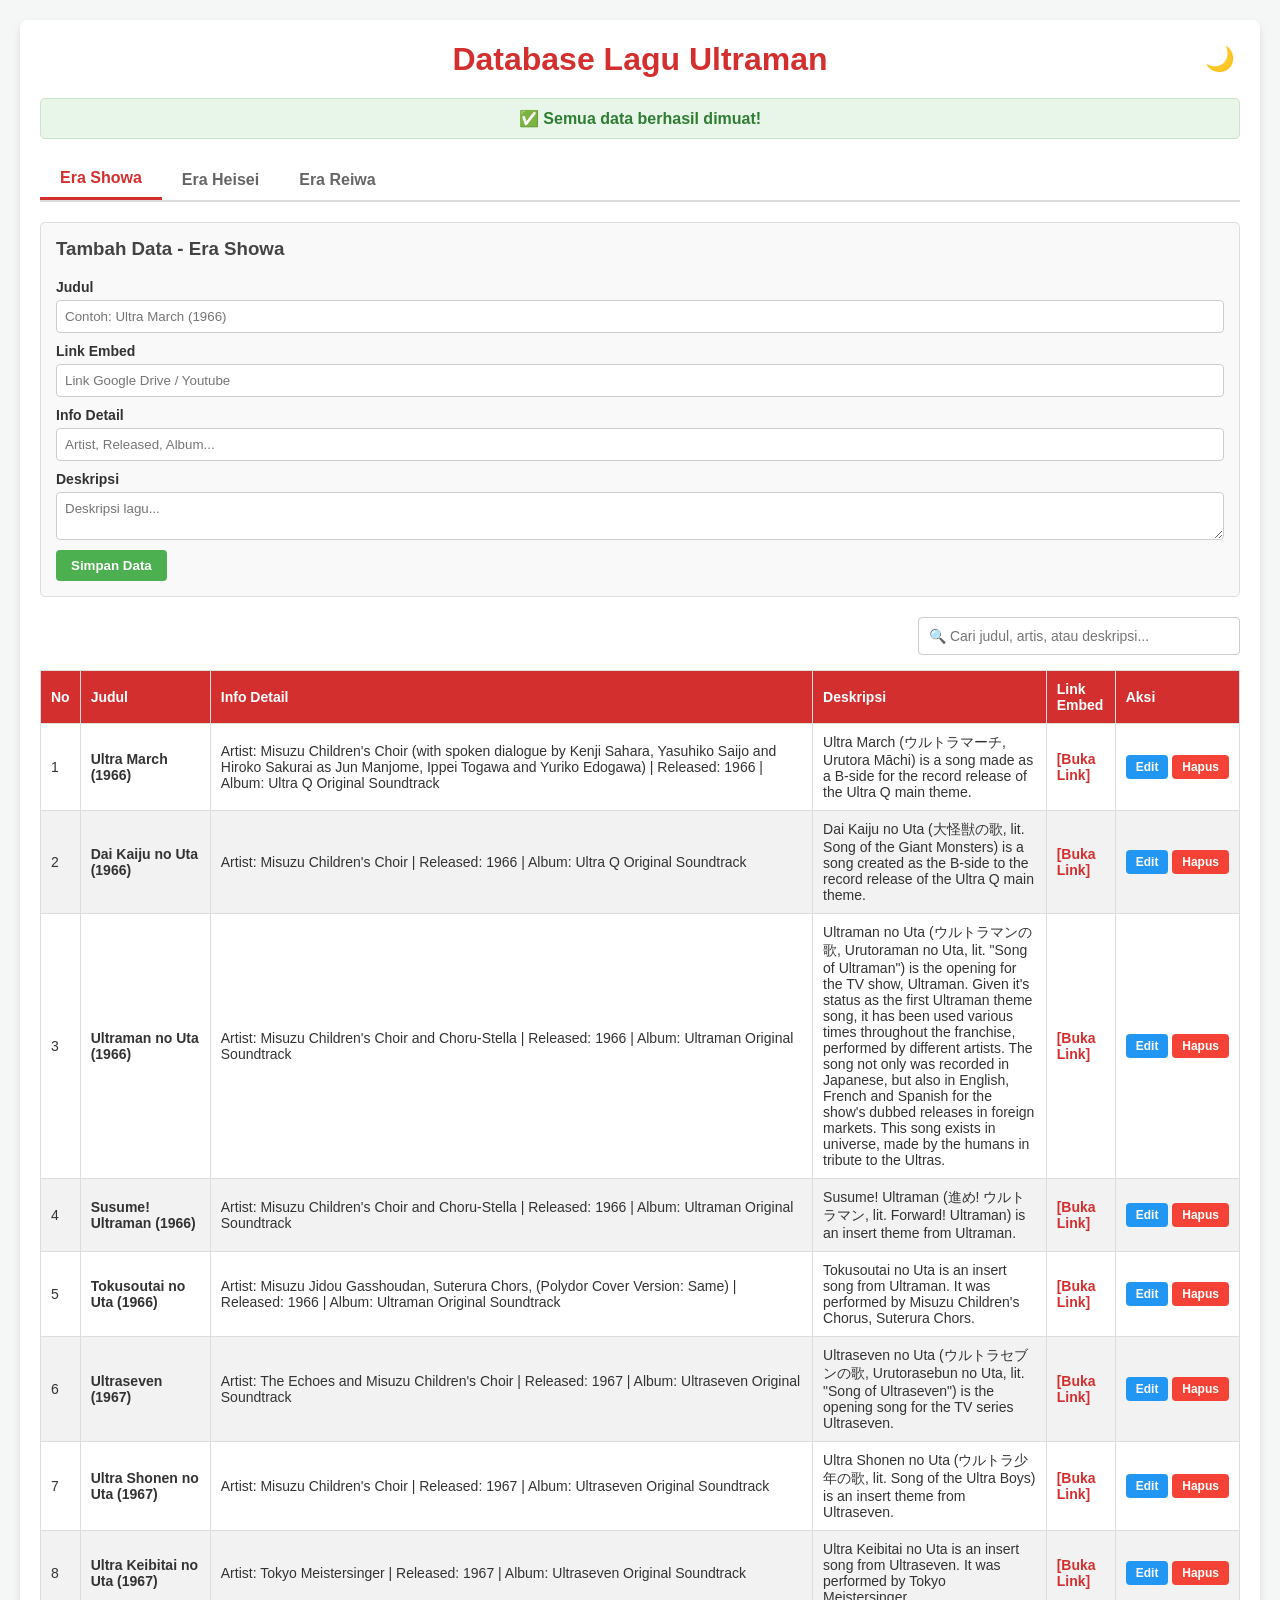
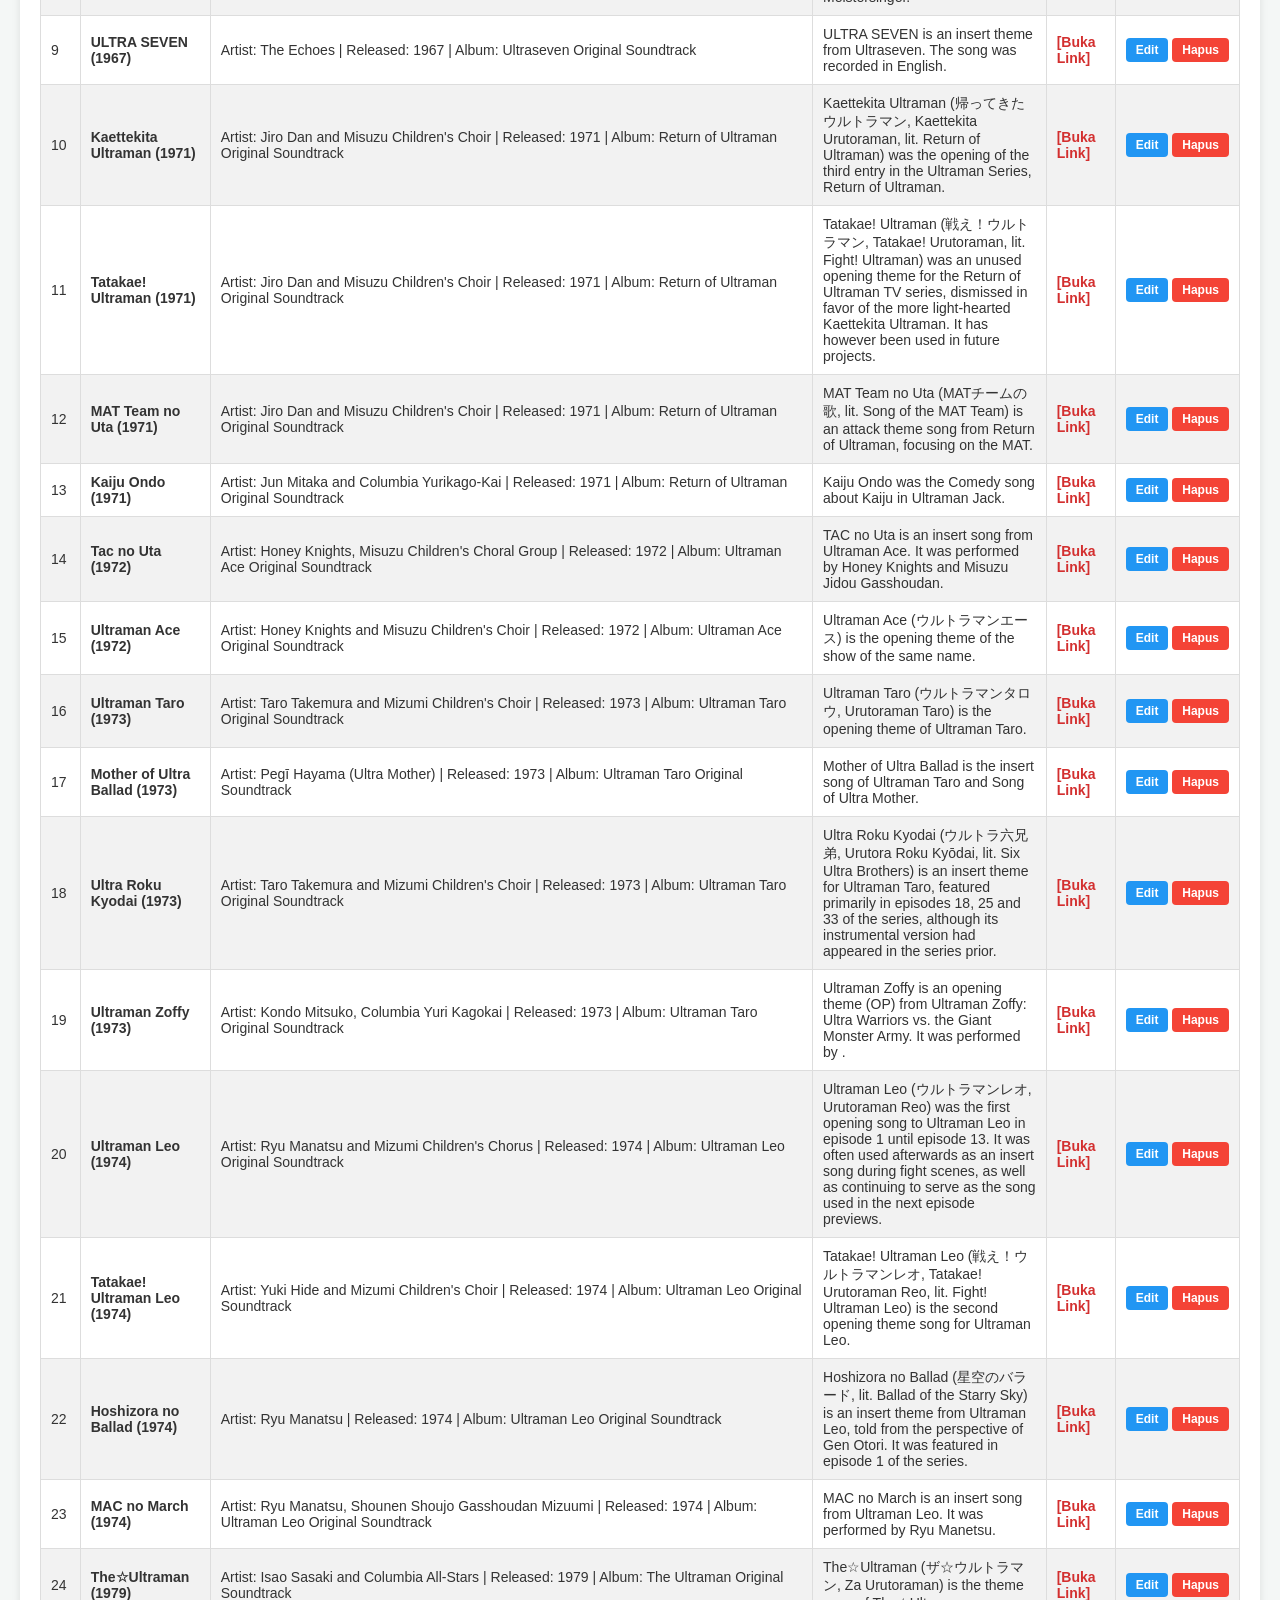
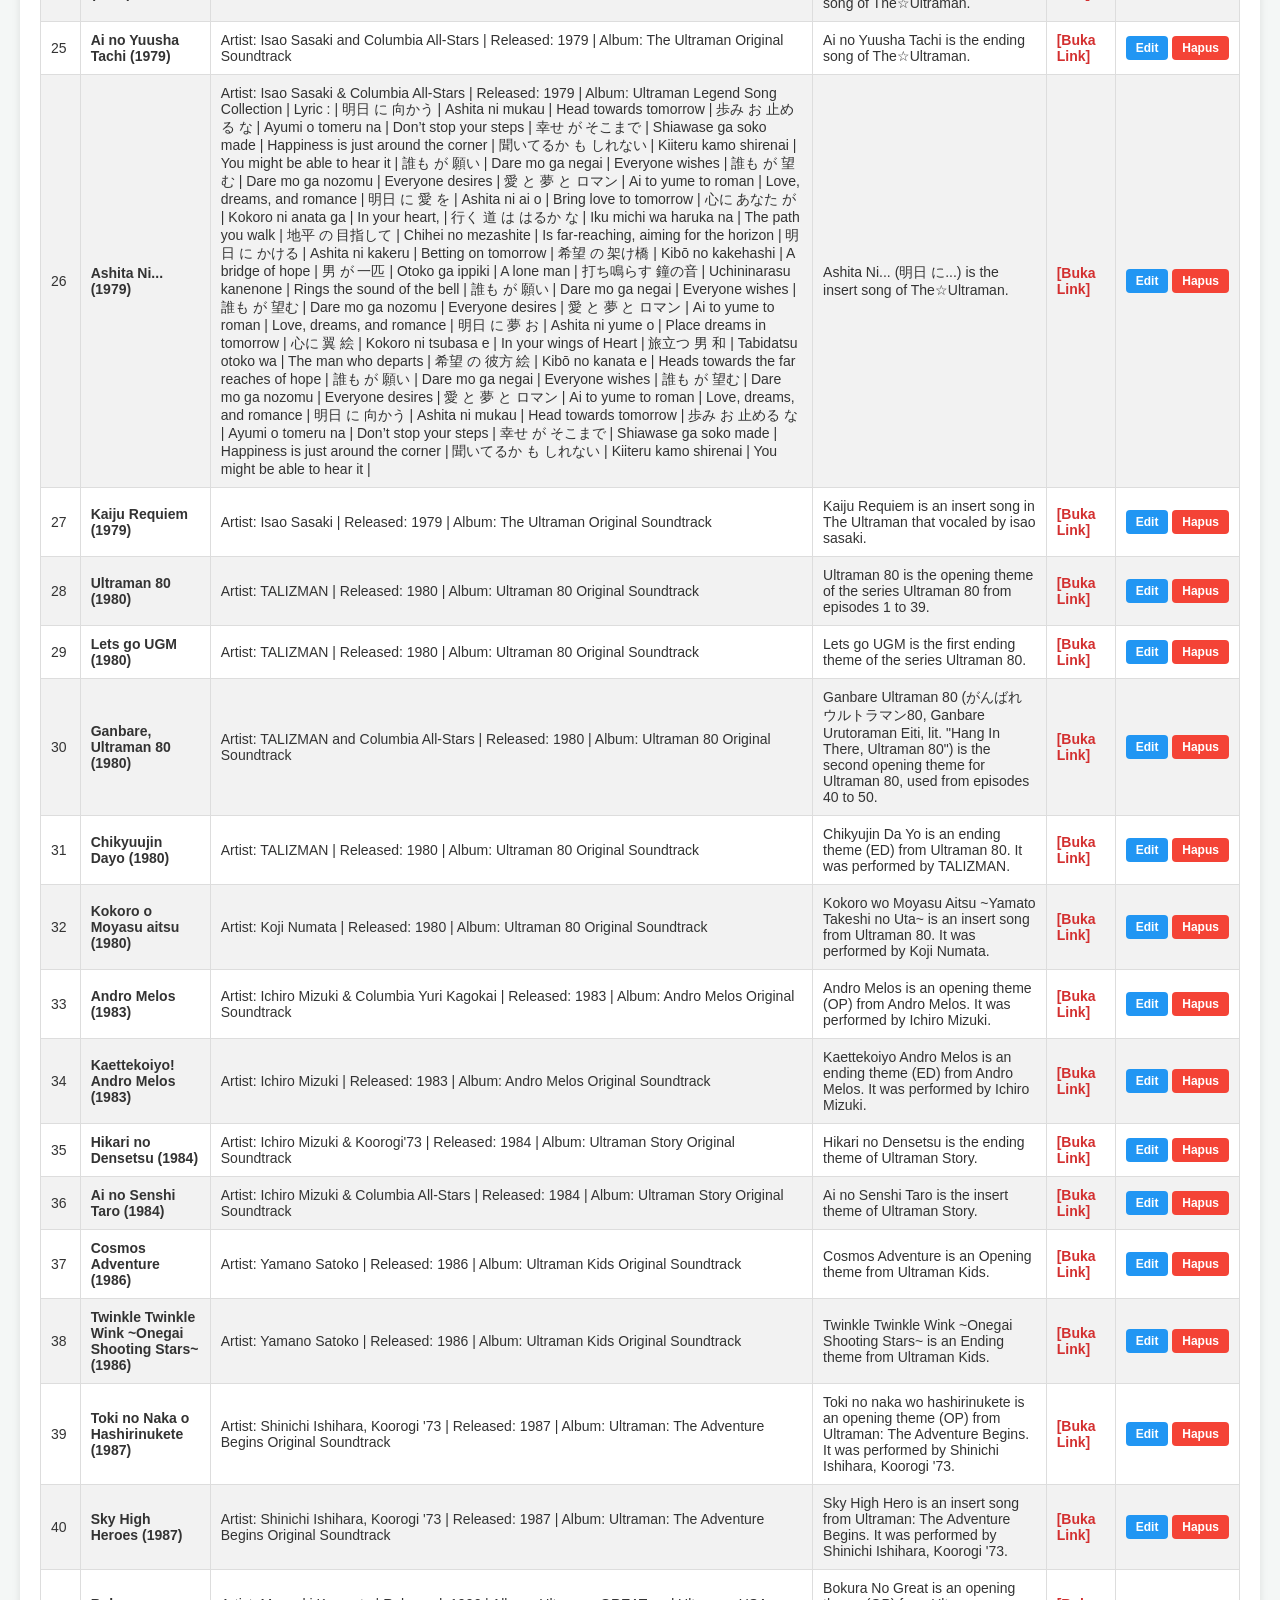
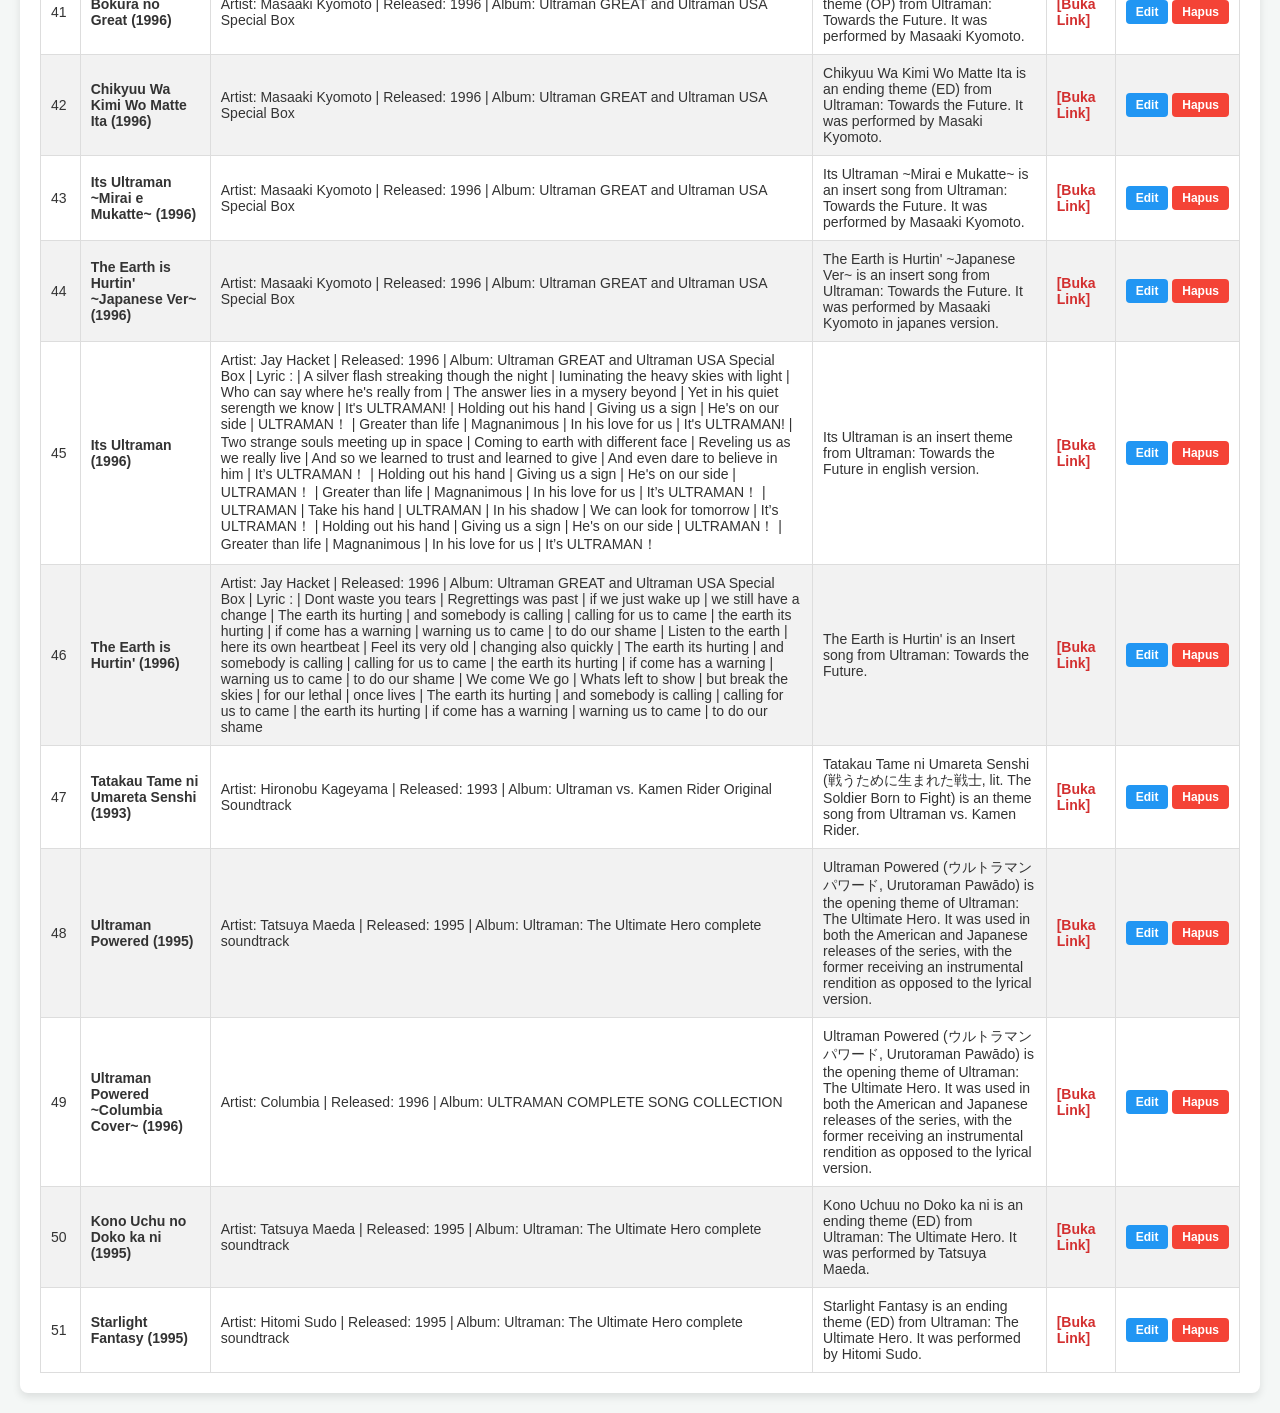
==== edit.html @ 54cb01fc "asda" ====
<!DOCTYPE html>
<html lang="id">
<head>
    <meta charset="UTF-8">
    <meta name="viewport" content="width=device-width, initial-scale=1.0">
    <title>Database Lagu Ultraman (Dark Mode & Search)</title>
    <style>
        /* Base / Light Mode */
        body {
            font-family: 'Segoe UI', Tahoma, Geneva, Verdana, sans-serif;
            background-color: #f4f7f6;
            margin: 0;
            padding: 20px;
            color: #333;
            transition: background-color 0.3s, color 0.3s;
        }
        .header-container {
            display: flex;
            justify-content: space-between;
            align-items: center;
        }
        h1 {
            color: #d32f2f;
            margin: 0;
            flex-grow: 1;
            text-align: center;
        }
        .container {
            max-width: 1200px;
            margin: 0 auto;
            background: #fff;
            padding: 20px;
            border-radius: 8px;
            box-shadow: 0 4px 8px rgba(0,0,0,0.1);
            transition: background-color 0.3s, box-shadow 0.3s;
        }

        /* Toggle Button Styling */
        .theme-toggle {
            background: none;
            border: none;
            font-size: 24px;
            cursor: pointer;
            padding: 5px;
            border-radius: 50%;
            transition: transform 0.2s;
        }
        .theme-toggle:hover {
            transform: scale(1.1);
        }

        /* Status Bar */
        #status-bar {
            background-color: #e3f2fd;
            color: #1565c0;
            padding: 10px;
            border-radius: 5px;
            margin: 20px 0;
            text-align: center;
            font-weight: bold;
            border: 1px solid #bbdefb;
        }

        /* Tabs Styling */
        .tabs {
            display: flex;
            margin-bottom: 20px;
            border-bottom: 2px solid #ddd;
        }
        .tab-btn {
            background: none;
            border: none;
            padding: 10px 20px;
            cursor: pointer;
            font-size: 16px;
            font-weight: bold;
            color: #666;
            outline: none;
            transition: color 0.3s, border-color 0.3s;
        }
        .tab-btn.active {
            color: #d32f2f;
            border-bottom: 3px solid #d32f2f;
        }
        .tab-btn:hover { color: #d32f2f; }

        /* Form Styling */
        .form-container {
            background: #f9f9f9;
            padding: 15px;
            border-radius: 5px;
            margin-bottom: 20px;
            border: 1px solid #ddd;
            transition: background-color 0.3s, border-color 0.3s;
        }
        .form-container h3 {
            margin-top: 0;
            color: #444;
        }
        .form-group {
            display: flex;
            flex-direction: column;
            margin-bottom: 10px;
        }
        .form-group label {
            font-weight: bold;
            margin-bottom: 5px;
            font-size: 14px;
        }
        .form-group input, .form-group textarea {
            padding: 8px;
            border: 1px solid #ccc;
            border-radius: 4px;
            font-family: inherit;
            background-color: #fff;
            color: #333;
            transition: background-color 0.3s, color 0.3s;
        }
        
        /* Buttons */
        .btn {
            padding: 8px 15px;
            border: none;
            border-radius: 4px;
            cursor: pointer;
            font-weight: bold;
            color: white;
        }
        .btn-save { background-color: #4CAF50; }
        .btn-save:hover { background-color: #45a049; }
        .btn-cancel { background-color: #9e9e9e; margin-left: 5px; display: none;}
        .btn-edit { background-color: #2196F3; padding: 5px 10px; font-size: 12px;}
        .btn-delete { background-color: #f44336; padding: 5px 10px; font-size: 12px;}
        
        /* Search Bar */
        .search-container {
            margin-bottom: 15px;
            display: flex;
            justify-content: flex-end;
        }
        .search-container input {
            padding: 10px;
            width: 300px;
            border: 1px solid #ccc;
            border-radius: 4px;
            font-size: 14px;
            background-color: #fff;
            color: #333;
        }

        /* Table Styling */
        table {
            width: 100%;
            border-collapse: collapse;
            margin-top: 10px;
        }
        table, th, td {
            border: 1px solid #ddd;
        }
        th, td {
            padding: 10px;
            text-align: left;
            font-size: 14px;
        }
        th {
            background-color: #d32f2f;
            color: white;
        }
        tr:nth-child(even) { background-color: #f2f2f2; }
        tr:hover { background-color: #e9e9e9; }
        .actions { white-space: nowrap; }
        
        /* Link styling agar bisa diubah warnanya saat dark mode */
        .link-embed {
            color: #d32f2f;
            text-decoration: none;
            font-weight: bold;
        }

        /* ==================================
           DARK MODE STYLES
           ================================== */
        body.dark-mode {
            background-color: #121212;
            color: #e0e0e0;
        }
        body.dark-mode .container {
            background: #1e1e1e;
            box-shadow: 0 4px 8px rgba(0,0,0,0.5);
        }
        body.dark-mode h1 { color: #ef5350; }
        body.dark-mode .form-container h3 { color: #e0e0e0; }
        
        /* Dark Mode Form */
        body.dark-mode .form-container {
            background: #2a2a2a;
            border-color: #444;
        }
        body.dark-mode .form-group input, 
        body.dark-mode .form-group textarea,
        body.dark-mode .search-container input {
            background-color: #333;
            color: #fff;
            border-color: #555;
        }
        
        /* Dark Mode Tabs */
        body.dark-mode .tab-btn {
            color: #aaa;
            border-bottom-color: #444;
        }
        body.dark-mode .tab-btn.active {
            color: #ef5350;
            border-bottom-color: #ef5350;
        }
        body.dark-mode .tab-btn:hover { color: #ef5350; }

        /* Dark Mode Table */
        body.dark-mode table, 
        body.dark-mode th, 
        body.dark-mode td {
            border-color: #444;
        }
        body.dark-mode th { background-color: #c62828; }
        body.dark-mode tr:nth-child(even) { background-color: #242424; }
        body.dark-mode tr:hover { background-color: #333; }
        
        /* Dark Mode Links & Status */
        body.dark-mode .link-embed { color: #ef5350; }
        body.dark-mode #status-bar {
            background-color: #1a3a5a;
            color: #90caf9;
            border-color: #0d47a1;
        }
    </style>
</head>
<body>

<div class="container">
    <div class="header-container">
        <div style="width: 40px;"></div> 
        <h1>Database Lagu Ultraman</h1>
        <button class="theme-toggle" onclick="toggleTheme()" id="theme-btn" title="Ganti Tema">🌙</button>
    </div>
    
    <div id="status-bar">Sedang memuat data CSV dari folder...</div>

    <div class="tabs">
        <button class="tab-btn active" onclick="switchTab('showa')" id="tab-showa">Era Showa</button>
        <button class="tab-btn" onclick="switchTab('heisei')" id="tab-heisei">Era Heisei</button>
        <button class="tab-btn" onclick="switchTab('reiwa')" id="tab-reiwa">Era Reiwa</button>
    </div>

    <div class="form-container">
        <h3 id="form-title">Tambah Data - Era Showa</h3>
        <input type="hidden" id="data-index" value="-1">
        
        <div class="form-group">
            <label>Judul</label>
            <input type="text" id="input-judul" placeholder="Contoh: Ultra March (1966)" required>
        </div>
        <div class="form-group">
            <label>Link Embed</label>
            <input type="text" id="input-link" placeholder="Link Google Drive / Youtube">
        </div>
        <div class="form-group">
            <label>Info Detail</label>
            <input type="text" id="input-info" placeholder="Artist, Released, Album...">
        </div>
        <div class="form-group">
            <label>Deskripsi</label>
            <textarea id="input-deskripsi" rows="2" placeholder="Deskripsi lagu..."></textarea>
        </div>
        
        <div>
            <button class="btn btn-save" onclick="saveData()">Simpan Data</button>
            <button class="btn btn-cancel" id="btn-cancel" onclick="resetForm()">Batal Edit</button>
        </div>
    </div>

    <div class="search-container">
        <input type="text" id="search-input" placeholder="🔍 Cari judul, artis, atau deskripsi..." oninput="renderTable()">
    </div>

    <table>
        <thead>
            <tr>
                <th>No</th>
                <th>Judul</th>
                <th>Info Detail</th>
                <th>Deskripsi</th>
                <th>Link Embed</th>
                <th>Aksi</th>
            </tr>
        </thead>
        <tbody id="table-body">
            </tbody>
    </table>
</div>

<script>
    // Menyimpan data per kategori
    let appData = { showa: [], heisei: [], reiwa: [] };

    // Daftar nama file CSV
    const csvFiles = {
        showa: 'database_ultraman_showa.csv',
        heisei: 'database_ultraman_heisei.csv',
        reiwa: 'database_ultraman_reiwa.csv'
    };

    let currentCategory = 'showa';

    // ============================================
    // FUNGSI TEMA (DARK / LIGHT MODE)
    // ============================================
    function applySavedTheme() {
        if (localStorage.getItem('theme') === 'dark') {
            document.body.classList.add('dark-mode');
            document.getElementById('theme-btn').innerText = '☀️';
        } else {
            document.getElementById('theme-btn').innerText = '🌙';
        }
    }

    function toggleTheme() {
        const body = document.body;
        const btn = document.getElementById('theme-btn');
        
        body.classList.toggle('dark-mode');
        
        if (body.classList.contains('dark-mode')) {
            btn.innerText = '☀️';
            localStorage.setItem('theme', 'dark');
        } else {
            btn.innerText = '🌙';
            localStorage.setItem('theme', 'light');
        }
    }

    // ============================================
    // FUNGSI CSV & CRUD 
    // ============================================
    async function loadAllCSV() {
        const statusBar = document.getElementById('status-bar');
        let errors = [];

        for (let category in csvFiles) {
            try {
                let response = await fetch(csvFiles[category]);
                if (response.ok) {
                    let text = await response.text();
                    prosesCSV(text, category);
                } else {
                    errors.push(`Gagal membaca ${csvFiles[category]}`);
                }
            } catch (error) {
                errors.push(`Error membaca ${csvFiles[category]}: Harap gunakan Web Server (Live Server)`);
            }
        }

        if (errors.length > 0) {
            statusBar.style.backgroundColor = '#ffebee';
            statusBar.style.color = '#c62828';
            statusBar.style.borderColor = '#ffcdd2';
            // Khusus dark mode status bar error
            if(document.body.classList.contains('dark-mode')){
                 statusBar.style.backgroundColor = '#4a1010';
                 statusBar.style.color = '#ff8a80';
                 statusBar.style.borderColor = '#b71c1c';
            }
            statusBar.innerHTML = errors.join('<br>');
        } else {
            statusBar.style.backgroundColor = '#e8f5e9';
            statusBar.style.color = '#2e7d32';
            statusBar.style.borderColor = '#c8e6c9';
            // Khusus dark mode status bar sukses
            if(document.body.classList.contains('dark-mode')){
                 statusBar.style.backgroundColor = '#1b3e20';
                 statusBar.style.color = '#a5d6a7';
                 statusBar.style.borderColor = '#2e7d32';
            }
            statusBar.innerHTML = "✅ Semua data berhasil dimuat!";
            setTimeout(() => { statusBar.style.display = 'none'; }, 3000);
        }
        renderTable();
    }

    function prosesCSV(text, category) {
        let rows = [];
        let currentRow = [];
        let currentCell = '';
        let inQuotes = false;

        for (let i = 0; i < text.length; i++) {
            let char = text[i];
            let nextChar = text[i + 1];

            if (char === '"' && inQuotes && nextChar === '"') {
                currentCell += '"';
                i++;
            } else if (char === '"') {
                inQuotes = !inQuotes;
            } else if (char === ',' && !inQuotes) {
                currentRow.push(currentCell.trim());
                currentCell = '';
            } else if ((char === '\n' || char === '\r') && !inQuotes) {
                if (char === '\r' && nextChar === '\n') i++; 
                currentRow.push(currentCell.trim());
                if (currentRow.join('').trim() !== '') {
                    rows.push(currentRow);
                }
                currentRow = [];
                currentCell = '';
            } else {
                currentCell += char;
            }
        }
        
        if (currentCell || currentRow.length > 0) {
            currentRow.push(currentCell.trim());
            rows.push(currentRow);
        }

        // Masukkan data, Skip header
        for (let i = 1; i < rows.length; i++) {
            let row = rows[i];
            if (row.length >= 4) { 
                appData[category].push({
                    judul: row[0] || "",
                    link: row[1] || "",
                    info: row[2] || "",
                    deskripsi: row[3] || ""
                });
            }
        }
    }

    function switchTab(category) {
        currentCategory = category;
        document.querySelectorAll('.tab-btn').forEach(btn => btn.classList.remove('active'));
        document.getElementById('tab-' + category).classList.add('active');
        
        let categoryName = category.charAt(0).toUpperCase() + category.slice(1);
        document.getElementById('form-title').innerText = "Tambah Data - Era " + categoryName;
        
        document.getElementById('search-input').value = '';
        resetForm();
        renderTable();
    }

    function renderTable() {
        const tbody = document.getElementById('table-body');
        const searchTerm = document.getElementById('search-input').value.toLowerCase();
        const data = appData[currentCategory];
        
        let html = '';
        let displayCount = 0;

        data.forEach((item, originalIndex) => {
            if (item.judul.toLowerCase().includes(searchTerm) || 
                item.info.toLowerCase().includes(searchTerm) || 
                item.deskripsi.toLowerCase().includes(searchTerm)) {
                
                displayCount++;
                html += `<tr>
                    <td>${displayCount}</td>
                    <td><strong>${item.judul}</strong></td>
                    <td>${item.info}</td>
                    <td>${item.deskripsi}</td>
                    <td>
                        <a href="${item.link}" target="_blank" class="link-embed">[Buka Link]</a>
                    </td>
                    <td class="actions">
                        <button class="btn btn-edit" onclick="editData(${originalIndex})">Edit</button>
                        <button class="btn btn-delete" onclick="deleteData(${originalIndex})">Hapus</button>
                    </td>
                </tr>`;
            }
        });

        if (displayCount === 0) {
            tbody.innerHTML = '<tr><td colspan="6" style="text-align:center;">Data tidak ditemukan atau masih kosong.</td></tr>';
        } else {
            tbody.innerHTML = html;
        }
    }

    function saveData() {
        const judul = document.getElementById('input-judul').value;
        const link = document.getElementById('input-link').value;
        const info = document.getElementById('input-info').value;
        const deskripsi = document.getElementById('input-deskripsi').value;
        const editIndex = document.getElementById('data-index').value;

        if (!judul) {
            alert("Judul tidak boleh kosong!");
            return;
        }

        const newData = { judul, link, info, deskripsi };

        if (editIndex === "-1") {
            appData[currentCategory].push(newData); 
        } else {
            appData[currentCategory][parseInt(editIndex)] = newData; 
        }

        resetForm();
        renderTable();
    }

    function editData(index) {
        const item = appData[currentCategory][index];
        document.getElementById('input-judul').value = item.judul;
        document.getElementById('input-link').value = item.link;
        document.getElementById('input-info').value = item.info;
        document.getElementById('input-deskripsi').value = item.deskripsi;
        document.getElementById('data-index').value = index;
        
        let categoryName = currentCategory.charAt(0).toUpperCase() + currentCategory.slice(1);
        document.getElementById('form-title').innerText = "Edit Data - Era " + categoryName;
        document.getElementById('btn-cancel').style.display = 'inline-block';
        window.scrollTo({ top: 0, behavior: 'smooth' });
    }

    function deleteData(index) {
        if (confirm("Hapus baris data ini?")) {
            appData[currentCategory].splice(index, 1);
            renderTable();
            resetForm();
        }
    }

    function resetForm() {
        document.getElementById('input-judul').value = '';
        document.getElementById('input-link').value = '';
        document.getElementById('input-info').value = '';
        document.getElementById('input-deskripsi').value = '';
        document.getElementById('data-index').value = "-1";
        
        let categoryName = currentCategory.charAt(0).toUpperCase() + currentCategory.slice(1);
        document.getElementById('form-title').innerText = "Tambah Data - Era " + categoryName;
        document.getElementById('btn-cancel').style.display = 'none';
    }

    // Eksekusi saat halaman pertama kali dibuka
    window.onload = () => {
        applySavedTheme(); 
        loadAllCSV();
    };

</script>

</body>
</html>
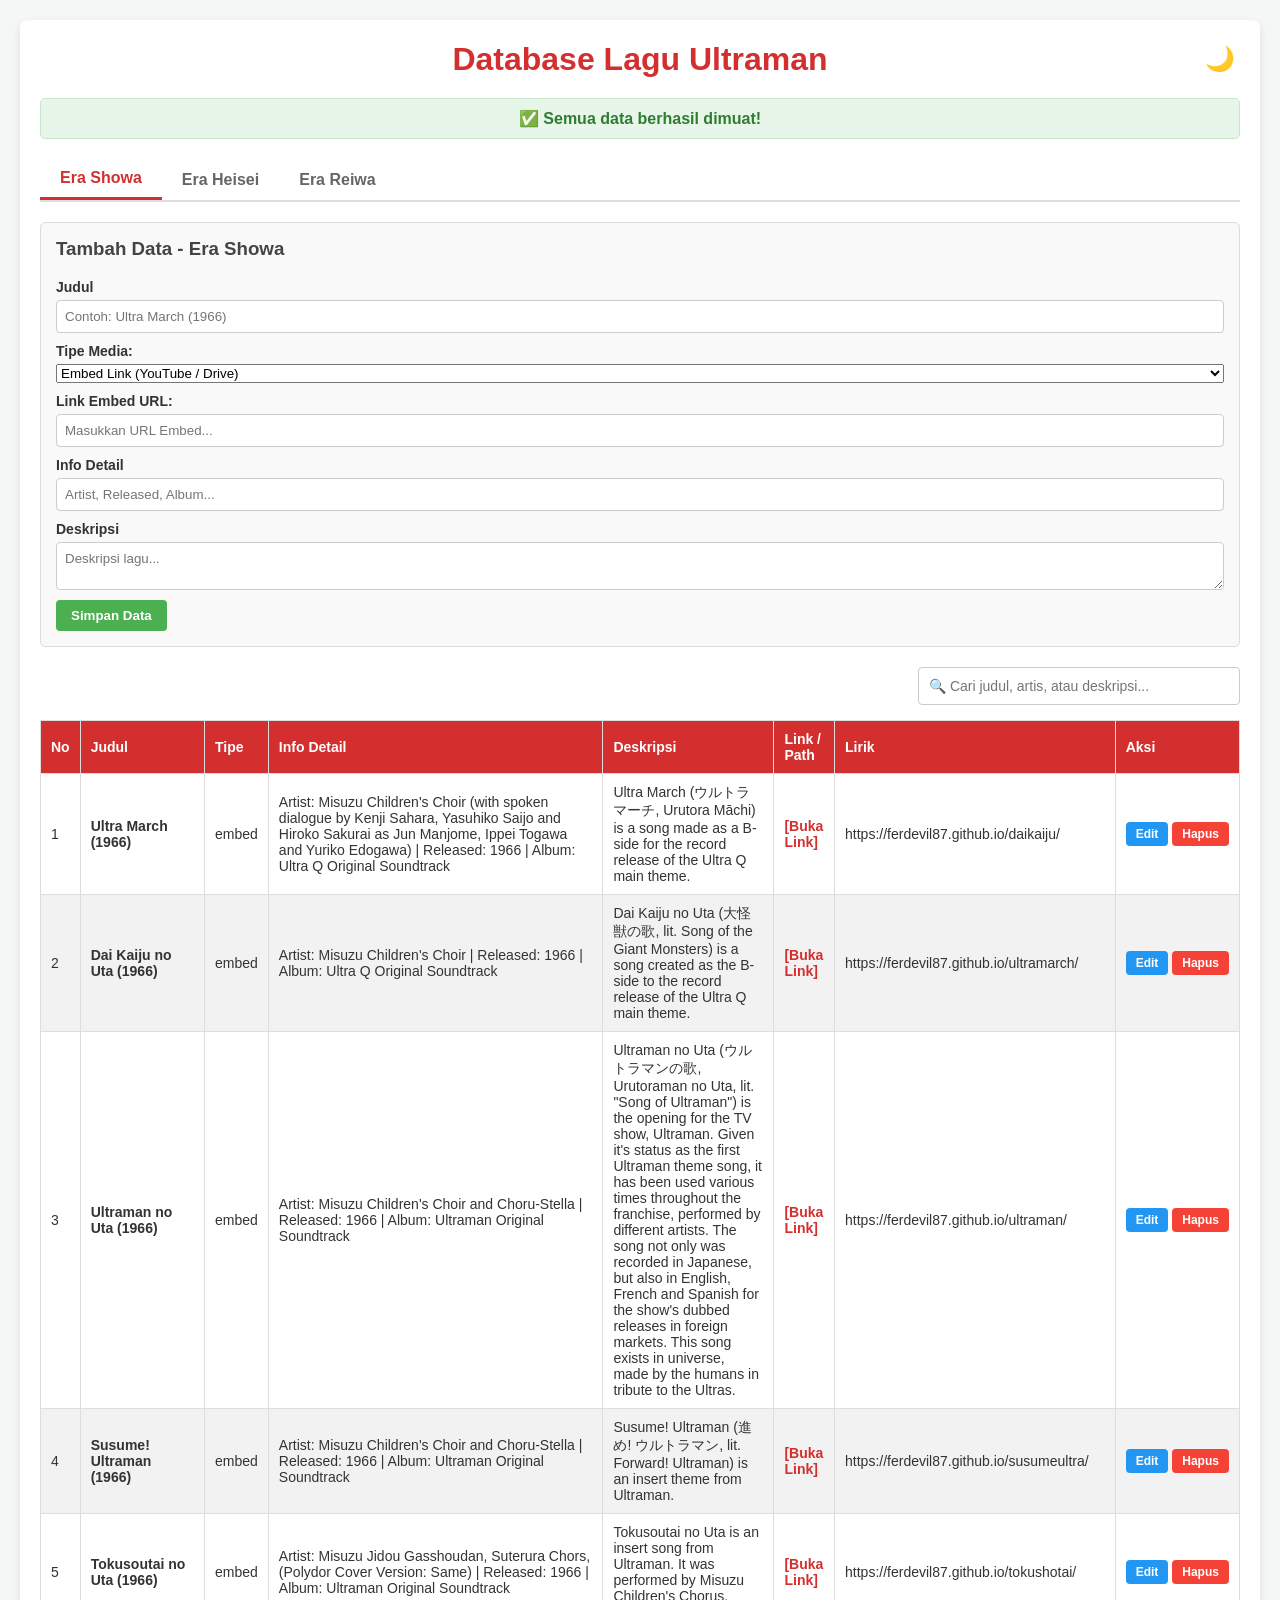
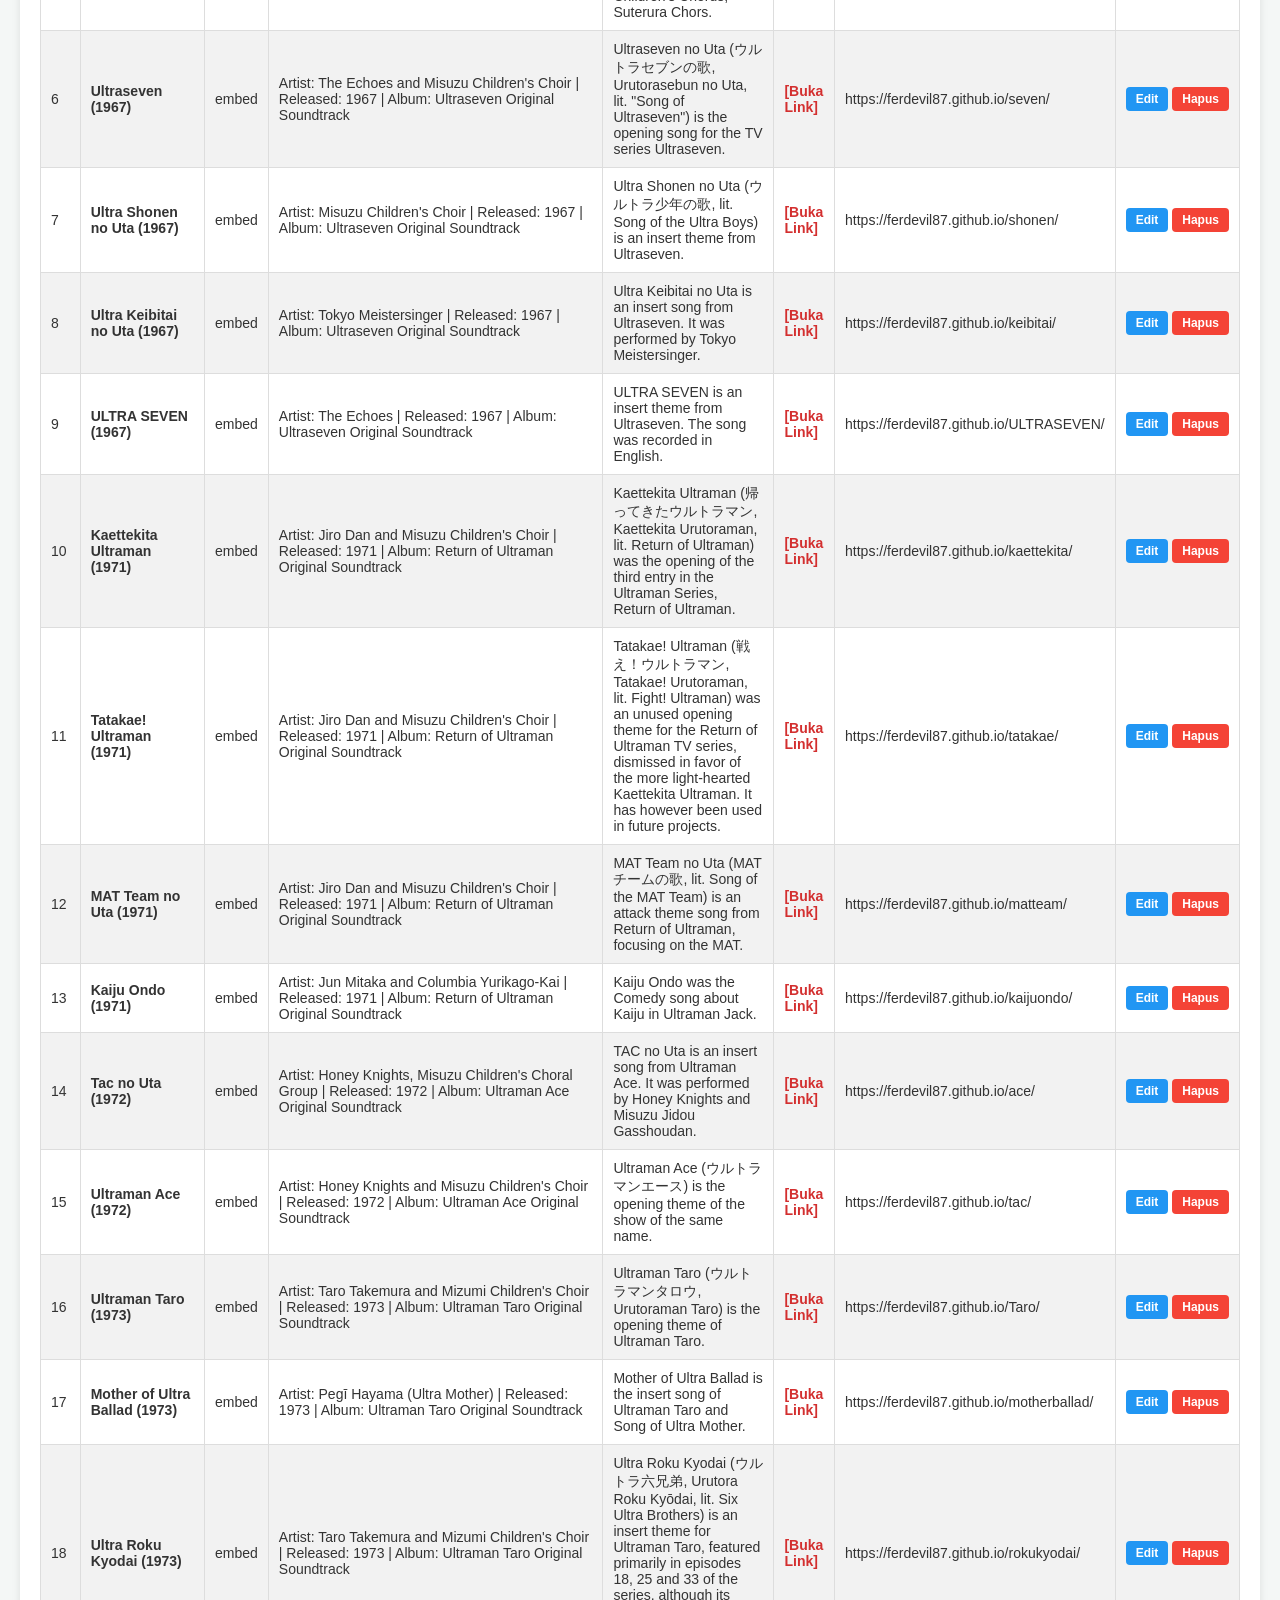
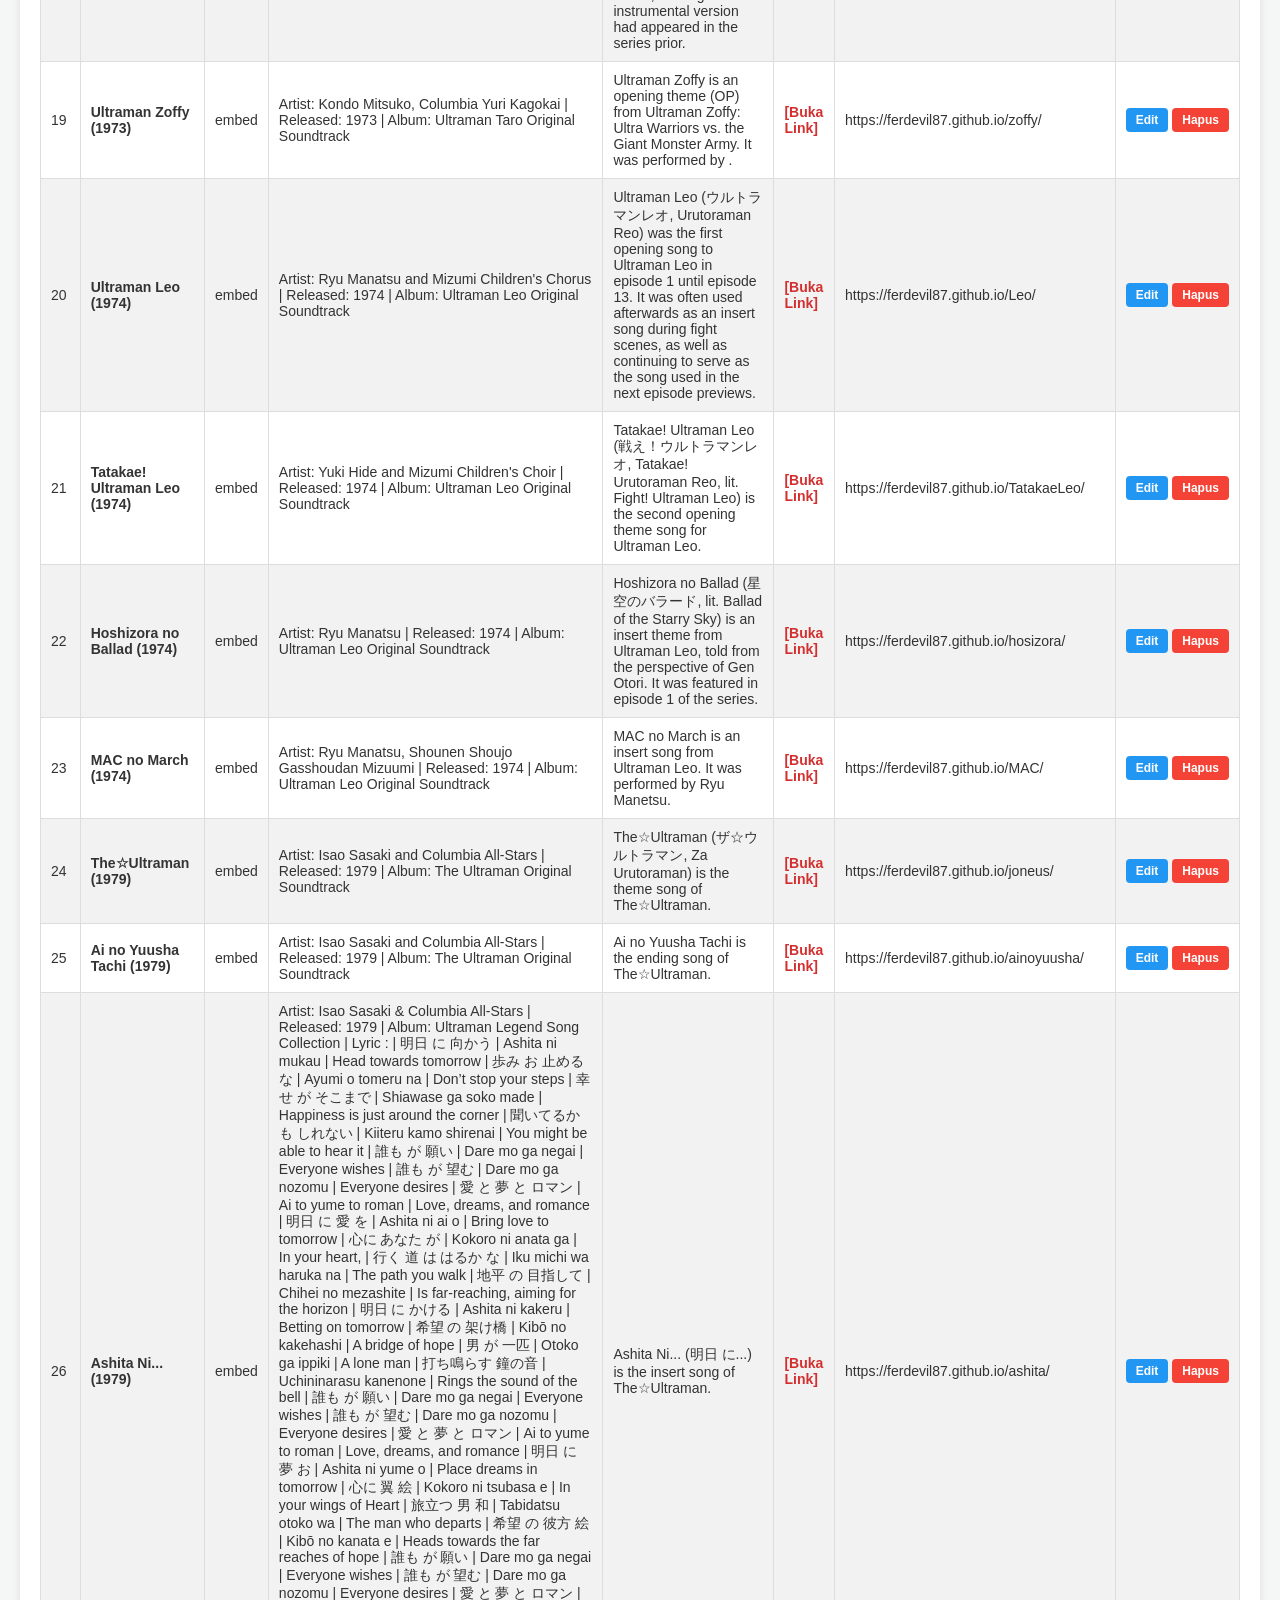
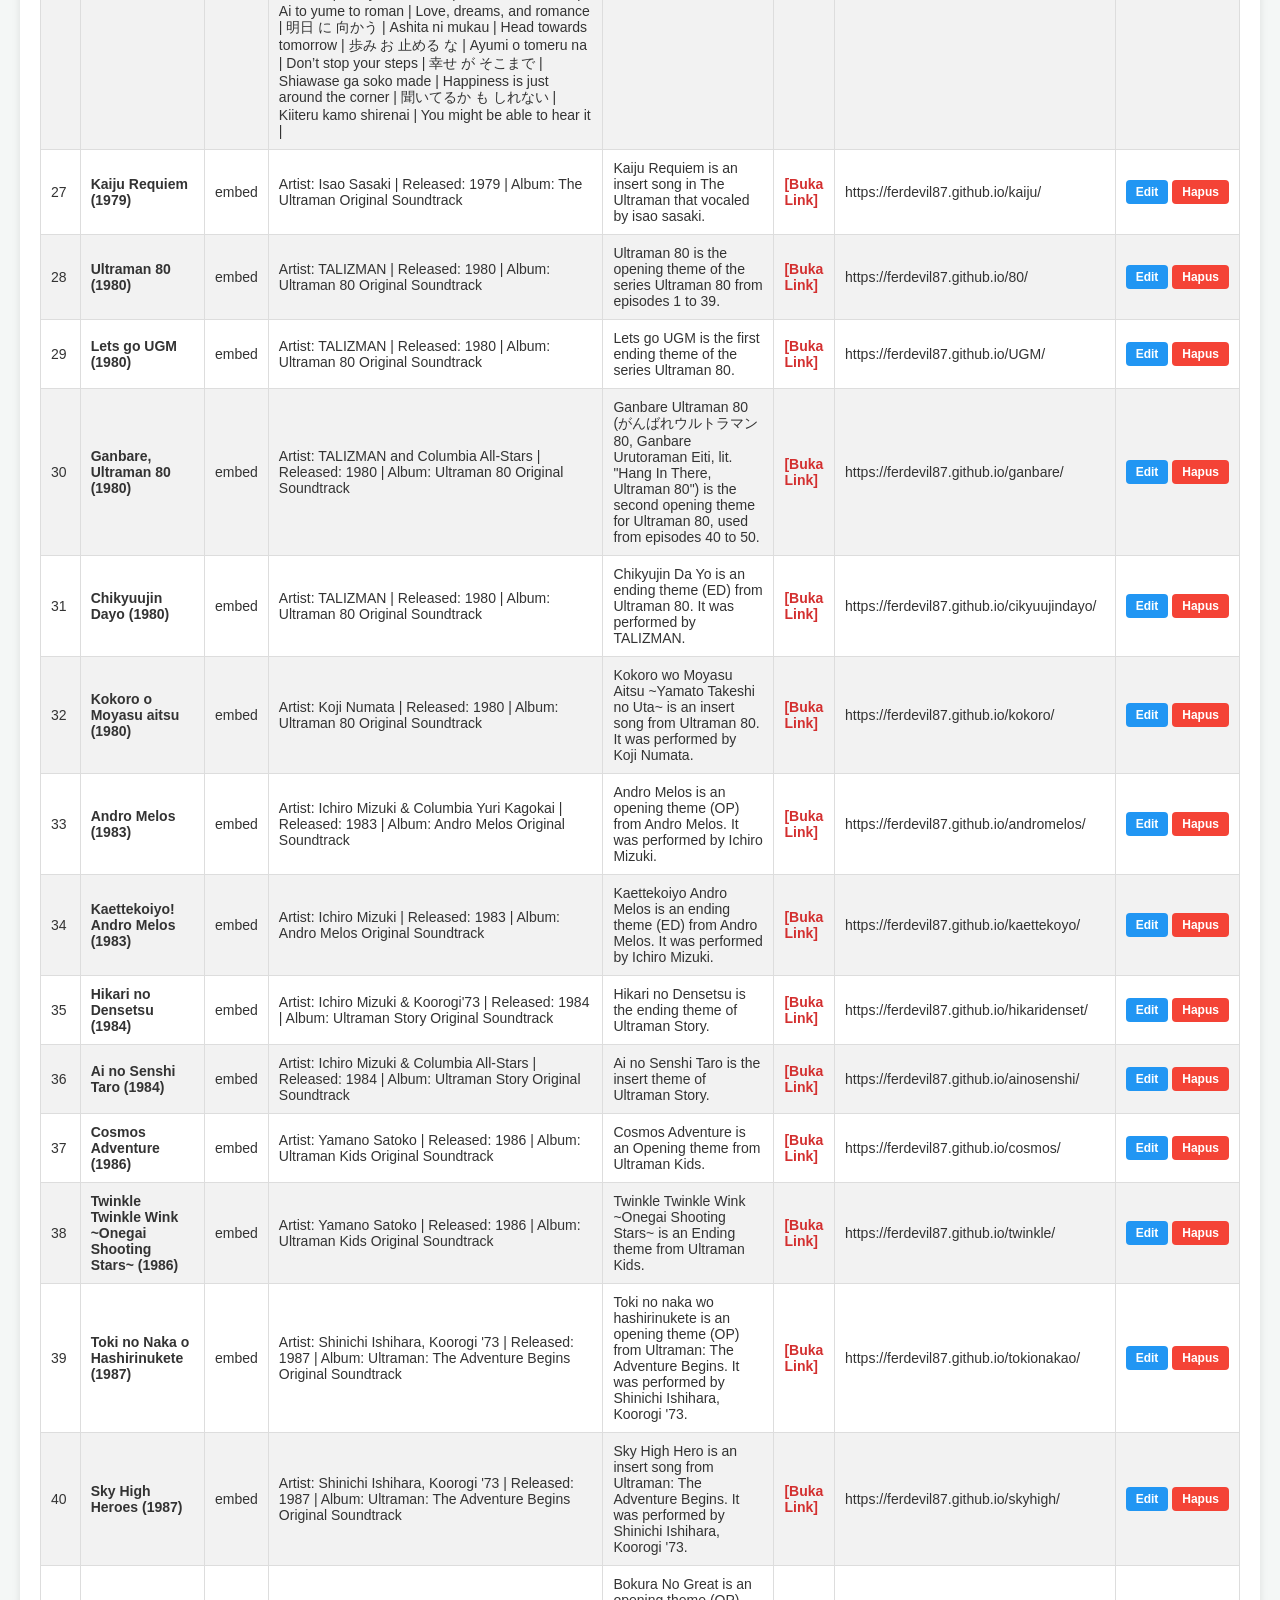
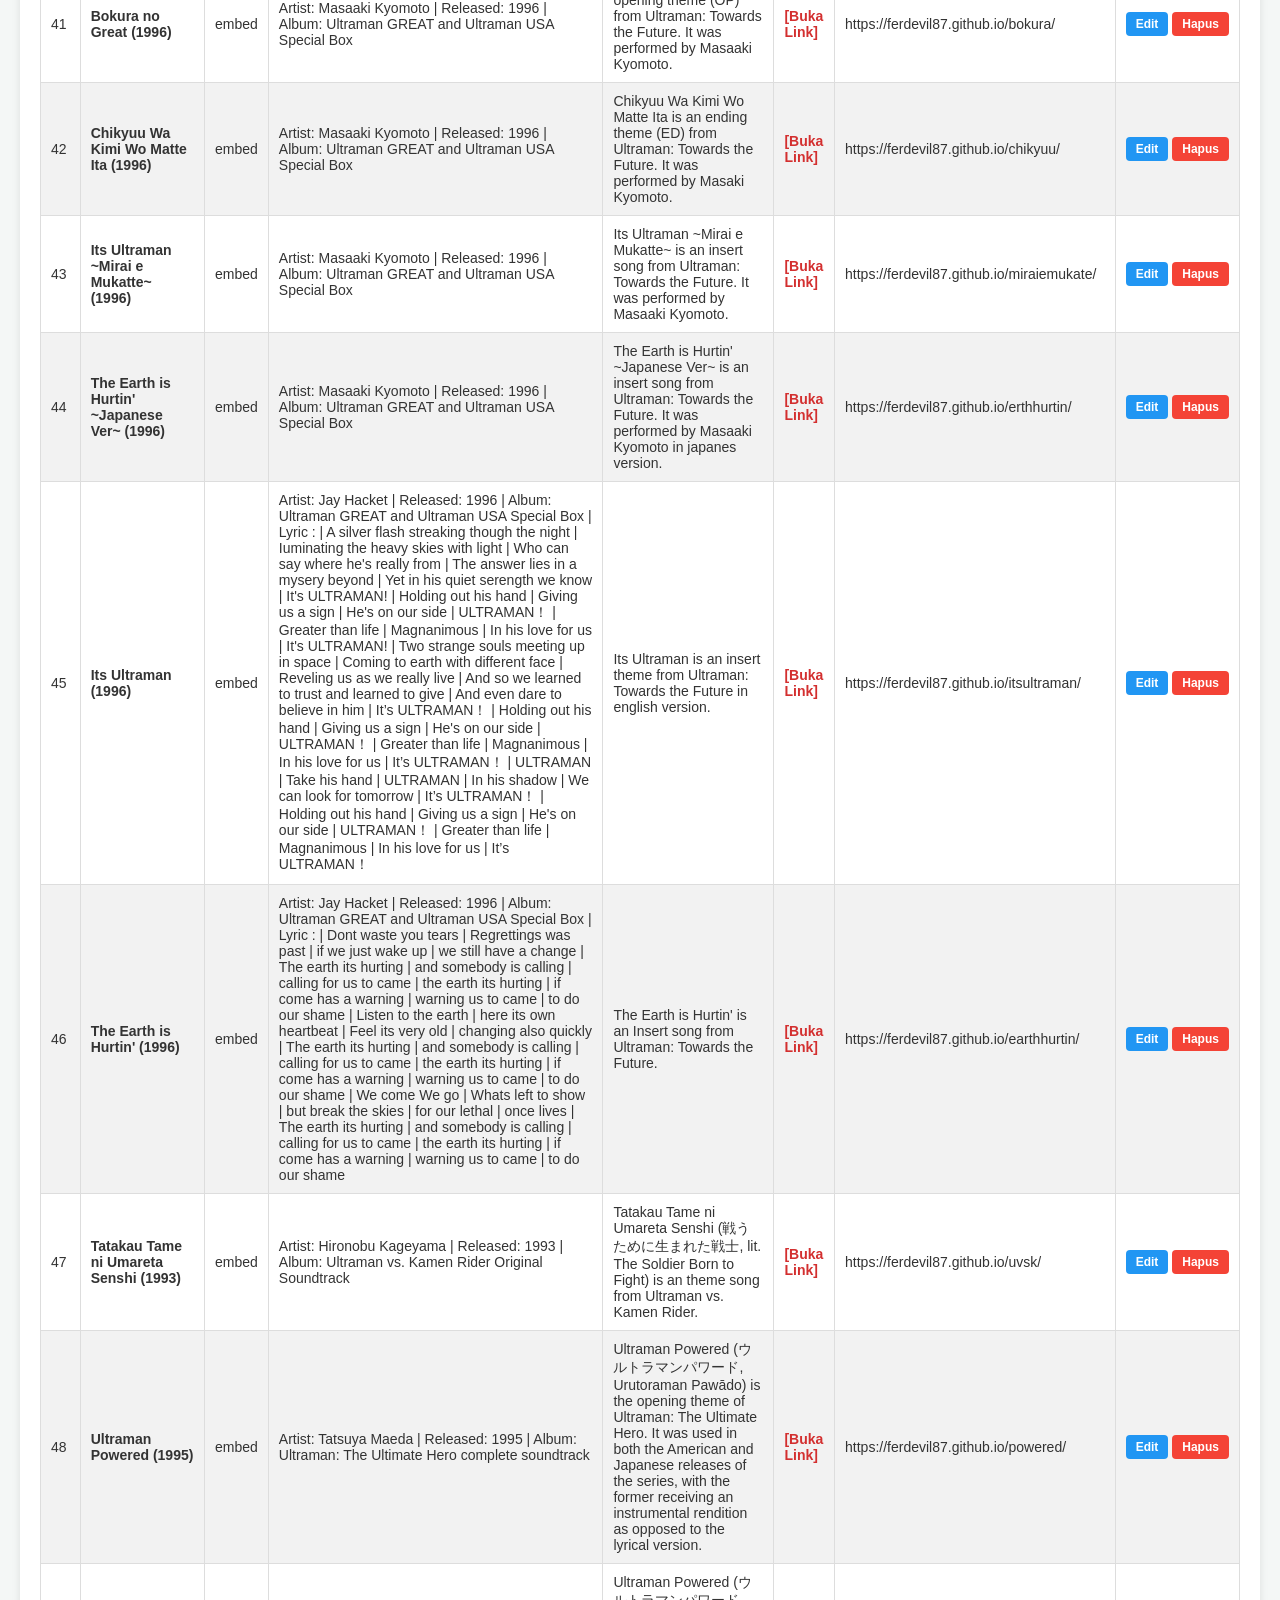
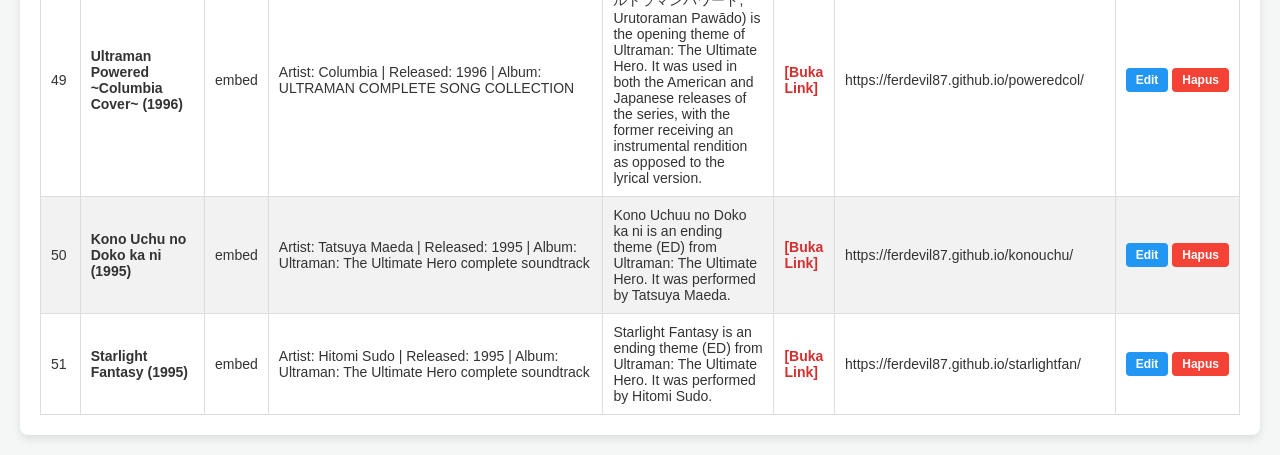
==== commit f40ae36c: "Update Layout and Backend" ====
--- a/edit.html
+++ b/edit.html
@@ -260,8 +260,19 @@
             <input type="text" id="input-judul" placeholder="Contoh: Ultra March (1966)" required>
         </div>
         <div class="form-group">
-            <label>Link Embed</label>
-            <input type="text" id="input-link" placeholder="Link Google Drive / Youtube">
+            <label for="input-tipe">Tipe Media:</label>
+            <select id="input-tipe" onchange="toggleMediaInput()">
+                <option value="embed">Embed Link (YouTube / Drive)</option>
+                <option value="audio">Audio File Lokal</option>
+            </select>
+        </div>
+        <div class="form-group">
+            <label id="label-link" for="input-link">Link Embed URL:</label>
+            <input type="text" id="input-link" placeholder="Masukkan URL Embed..." required>
+        </div>
+        <div class="form-group" id="grup-lirik" style="display: none;">
+            <label for="input-lirik">Lirik Lagu:</label>
+            <textarea id="input-lirik" rows="4" placeholder="Masukkan lirik lagu di sini..."></textarea>
         </div>
         <div class="form-group">
             <label>Info Detail</label>
@@ -287,9 +298,11 @@
             <tr>
                 <th>No</th>
                 <th>Judul</th>
+                <th>Tipe</th>
                 <th>Info Detail</th>
                 <th>Deskripsi</th>
-                <th>Link Embed</th>
+                <th>Link / Path</th>
+                <th>Lirik</th>
                 <th>Aksi</th>
             </tr>
         </thead>
@@ -335,6 +348,23 @@
         } else {
             btn.innerText = '🌙';
             localStorage.setItem('theme', 'light');
+        }
+    }
+
+    function toggleMediaInput() {
+        const tipeMedia = document.getElementById('input-tipe').value;
+        const labelLink = document.getElementById('label-link');
+        const grupLirik = document.getElementById('grup-lirik');
+        const inputLink = document.getElementById('input-link');
+
+        if (tipeMedia === 'audio') {
+            labelLink.innerText = "Lokasi File Audio:";
+            inputLink.placeholder = "Contoh: Audio/lagu_ultraman.mp3";
+            grupLirik.style.display = "block";
+        } else {
+            labelLink.innerText = "Link Embed URL:";
+            inputLink.placeholder = "Masukkan URL Embed...";
+            grupLirik.style.display = "none";
         }
     }
 
@@ -425,12 +455,32 @@
         // Masukkan data, Skip header
         for (let i = 1; i < rows.length; i++) {
             let row = rows[i];
-            if (row.length >= 4) { 
+            if (row.length >= 6) {
                 appData[category].push({
                     judul: row[0] || "",
+                    tipe: row[1] || "embed",
+                    link: row[2] || "",
+                    info: row[3] || "",
+                    deskripsi: row[4] || "",
+                    lirik: row[5] || ""
+                });
+            } else if (row.length === 5) {
+                appData[category].push({
+                    judul: row[0] || "",
+                    tipe: 'embed',
                     link: row[1] || "",
                     info: row[2] || "",
-                    deskripsi: row[3] || ""
+                    deskripsi: row[3] || "",
+                    lirik: row[4] || ""
+                });
+            } else if (row.length === 4) {
+                appData[category].push({
+                    judul: row[0] || "",
+                    tipe: 'embed',
+                    link: row[1] || "",
+                    info: row[2] || "",
+                    deskripsi: row[3] || "",
+                    lirik: ""
                 });
             }
         }
@@ -458,19 +508,22 @@
         let displayCount = 0;
 
         data.forEach((item, originalIndex) => {
-            if (item.judul.toLowerCase().includes(searchTerm) || 
-                item.info.toLowerCase().includes(searchTerm) || 
-                item.deskripsi.toLowerCase().includes(searchTerm)) {
-                
+            const searchTarget = [item.judul, item.tipe, item.link, item.info, item.deskripsi, item.lirik]
+                .map(value => (value || '').toString().toLowerCase());
+
+            if (searchTarget.some(value => value.includes(searchTerm))) {
                 displayCount++;
+                const linkLabel = item.tipe === 'audio' ? '[Buka File]' : '[Buka Link]';
+                const linkDisplay = item.link ? `<a href="${item.link}" target="_blank" class="link-embed">${linkLabel}</a>` : '-';
+
                 html += `<tr>
                     <td>${displayCount}</td>
                     <td><strong>${item.judul}</strong></td>
+                    <td>${item.tipe || ''}</td>
                     <td>${item.info}</td>
                     <td>${item.deskripsi}</td>
-                    <td>
-                        <a href="${item.link}" target="_blank" class="link-embed">[Buka Link]</a>
-                    </td>
+                    <td>${linkDisplay}</td>
+                    <td>${item.lirik || '-'}</td>
                     <td class="actions">
                         <button class="btn btn-edit" onclick="editData(${originalIndex})">Edit</button>
                         <button class="btn btn-delete" onclick="deleteData(${originalIndex})">Hapus</button>
@@ -488,9 +541,11 @@
 
     function saveData() {
         const judul = document.getElementById('input-judul').value;
+        const tipe = document.getElementById('input-tipe').value;
         const link = document.getElementById('input-link').value;
         const info = document.getElementById('input-info').value;
         const deskripsi = document.getElementById('input-deskripsi').value;
+        const lirik = document.getElementById('input-lirik').value;
         const editIndex = document.getElementById('data-index').value;
 
         if (!judul) {
@@ -498,7 +553,7 @@
             return;
         }
 
-        const newData = { judul, link, info, deskripsi };
+        const newData = { judul, tipe, link, info, deskripsi, lirik };
 
         if (editIndex === "-1") {
             appData[currentCategory].push(newData); 
@@ -513,10 +568,13 @@
     function editData(index) {
         const item = appData[currentCategory][index];
         document.getElementById('input-judul').value = item.judul;
+        document.getElementById('input-tipe').value = item.tipe || 'embed';
         document.getElementById('input-link').value = item.link;
         document.getElementById('input-info').value = item.info;
         document.getElementById('input-deskripsi').value = item.deskripsi;
+        document.getElementById('input-lirik').value = item.lirik || '';
         document.getElementById('data-index').value = index;
+        toggleMediaInput();
         
         let categoryName = currentCategory.charAt(0).toUpperCase() + currentCategory.slice(1);
         document.getElementById('form-title').innerText = "Edit Data - Era " + categoryName;
@@ -534,10 +592,13 @@
 
     function resetForm() {
         document.getElementById('input-judul').value = '';
+        document.getElementById('input-tipe').value = 'embed';
         document.getElementById('input-link').value = '';
         document.getElementById('input-info').value = '';
         document.getElementById('input-deskripsi').value = '';
+        document.getElementById('input-lirik').value = '';
         document.getElementById('data-index').value = "-1";
+        toggleMediaInput();
         
         let categoryName = currentCategory.charAt(0).toUpperCase() + currentCategory.slice(1);
         document.getElementById('form-title').innerText = "Tambah Data - Era " + categoryName;
